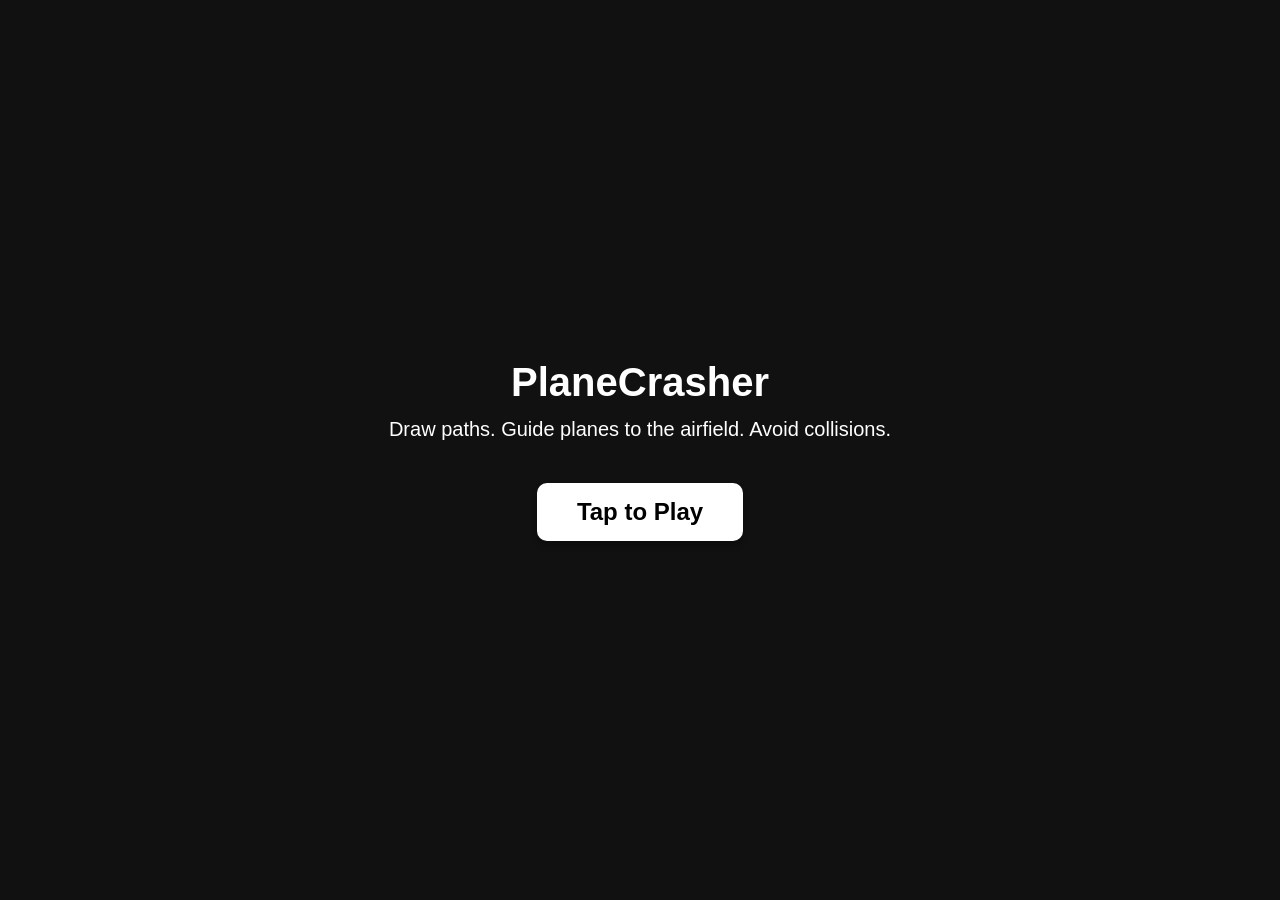
==== index.html @ 51d82347 "WebApplicationFirstDeploy" ====
<!DOCTYPE html>
<html lang="en">
<head>
    <meta charset="UTF-8">
    <meta name="viewport" content="width=device-width, initial-scale=1.0, maximum-scale=1.0, user-scalable=no, viewport-fit=cover">
    
    <meta name="theme-color" content="#000000">
    <meta name="apple-mobile-web-app-capable" content="yes">
    <meta name="apple-mobile-web-app-status-bar-style" content="black-translucent">
    <meta name="apple-mobile-web-app-title" content="PlaneCrasher">
    
    <title>PlaneCrasher</title>
    
    <link rel="manifest" href="manifest.json">
    <link rel="stylesheet" href="style.css">
</head>
<body>
    <div id="gameContainer">
        <canvas id="gameCanvas"></canvas>
        
        <div id="scoreDisplay" class="ui-element">Score: <span id="scoreValue">0</span></div>
        
        <div id="controlsContainer" class="ui-element">
            <button id="uploadBtn" class="control-btn">
                <svg viewBox="0 0 24 24" width="20" height="20" stroke="currentColor" stroke-width="2" fill="none"><path d="M21 15v4a2 2 0 0 1-2 2H5a2 2 0 0 1-2-2v-4M17 8l-5-5-5 5M12 3v12"/></svg>
                <span>Background</span>
            </button>
            <button id="airfieldBtn" class="control-btn">
                <svg viewBox="0 0 24 24" width="20" height="20" stroke="currentColor" stroke-width="2" fill="none"><path d="M17.8 19.2 16 11l3.5-3.5C21 6 21.5 4 21 3c-1-.5-3 0-4.5 1.5L13 8 4.8 6.2c-.5-.1-.9.2-1.1.7l-1.2 3.3c-.2.5.1 1 .6 1.1l7.3 2-2.8 2.8-3.2-.8c-.4-.1-.8.2-1 .6L2.2 18c-.2.4 0 .9.4 1l4.2 1.1 1.1 4.2c.1.4.6.6 1 .4l2.1-1.2c.4-.2.7-.6.6-1l-.8-3.2 2.8-2.8 2 7.3c.1.5.6.8 1.1.6l3.3-1.2c.5-.2.8-.6.7-1.1z"/></svg>
                <span>Select Airfield</span>
            </button>
        </div>
        
        <div id="gameOverScreen" class="overlay hidden">
            <h1>Game Over</h1>
            <p>Final Score: <span id="finalScore">0</span></p>
            <button id="restartBtn" class="action-btn">Restart</button>
        </div>
        
        <div id="startScreen" class="overlay">
            <h1>PlaneCrasher</h1>
            <p>Draw paths. Guide planes to the airfield. Avoid collisions.</p>
            <button id="startBtn" class="action-btn">Tap to Play</button>
        </div>
    </div>

    <input type="file" id="imageUploader" accept="image/*" style="display: none;">

    <script src="game.js"></script>
    
    <script>
        if ('serviceWorker' in navigator) {
            window.addEventListener('load', () => {
                navigator.serviceWorker.register('/sw.js').then(registration => {
                    console.log('ServiceWorker registration successful with scope: ', registration.scope);
                }).catch(err => {
                    console.log('ServiceWorker registration failed: ', err);
                });
            });
        }
    </script>
</body>
</html>
---- style.css ----
/* style.css */

/* Core variables to replicate Apple's native UI look */
:root {
    --system-font: -apple-system, BlinkMacSystemFont, "Segoe UI", Roboto, Helvetica, Arial, sans-serif;
    --material-bg: rgba(255, 255, 255, 0.75);
    --material-blur: blur(12px);
}

/* Base Reset */
* {
    margin: 0;
    padding: 0;
    box-sizing: border-box;
}

body, html {
    width: 100%;
    height: 100%;
    font-family: var(--system-font);
    background-color: #000;
    
    /* CRITICAL MOBILE GAME SETTINGS */
    /* Prevents pull-to-refresh, pinch-to-zoom, and scrolling bounce */
    overflow: hidden;
    touch-action: none;
    user-select: none;
    -webkit-user-select: none;
    -webkit-touch-callout: none;
}

/* Main Container */
#gameContainer {
    position: relative;
    width: 100vw;
    height: 100vh;
    background-color: #ffffff; /* Replicates Color.white */
    display: flex;
    justify-content: center;
    align-items: center;
    overflow: hidden;
}

/* The Canvas */
#gameCanvas {
    position: absolute;
    top: 0;
    left: 0;
    width: 100%;
    height: 100%;
    display: block;
}

/* Replicating SwiftUI's .background(.thinMaterial, in: Capsule()) */
.ui-element {
    position: absolute;
    background: var(--material-bg);
    -webkit-backdrop-filter: var(--material-blur);
    backdrop-filter: var(--material-blur);
    border-radius: 9999px; /* Capsule shape */
    box-shadow: 0 4px 6px rgba(0,0,0,0.1);
    z-index: 10;
    color: #000;
}

/* Top Left Score Overlay */
#scoreDisplay {
    /* env() handles the notch/dynamic island on modern devices */
    top: max(20px, env(safe-area-inset-top));
    left: max(20px, env(safe-area-inset-left));
    padding: 12px 20px;
    font-size: 1.5rem;
    font-weight: bold;
}

/* Bottom Controls Overlay */
#controlsContainer {
    bottom: max(20px, env(safe-area-inset-bottom));
    left: 50%;
    transform: translateX(-50%);
    display: flex;
    gap: 20px;
    padding: 10px 20px;
}

/* Native-feeling text buttons with icons */
.control-btn {
    background: none;
    border: none;
    color: #007aff; /* Standard iOS Blue */
    font-size: 1rem;
    font-weight: 500;
    display: flex;
    align-items: center;
    gap: 8px;
    cursor: pointer;
    padding: 8px 4px;
    font-family: inherit;
}

.control-btn:active {
    opacity: 0.5;
}

/* Full Screen Overlays (Start & Game Over) */
.overlay {
    position: absolute;
    top: 0;
    left: 0;
    width: 100%;
    height: 100%;
    display: flex;
    flex-direction: column;
    justify-content: center;
    align-items: center;
    z-index: 20;
    text-align: center;
}

#gameOverScreen {
    /* Replicates Color.black.opacity(0.75) */
    background-color: rgba(0, 0, 0, 0.75); 
    color: white;
}

#startScreen {
    background-color: #111111;
    color: white;
}

.overlay h1 {
    font-size: 2.5rem;
    font-weight: bold;
    margin-bottom: 10px;
}

#gameOverScreen h1 {
    color: #ff3b30; /* Standard iOS Red */
}

.overlay p {
    font-size: 1.25rem;
    margin-bottom: 40px;
    max-width: 80%;
    line-height: 1.4;
}

/* Big Action Buttons (Restart / Tap to Play) */
.action-btn {
    background-color: white;
    color: black;
    border: none;
    border-radius: 10px;
    padding: 15px 40px;
    font-size: 1.5rem;
    font-weight: bold;
    cursor: pointer;
    font-family: inherit;
    box-shadow: 0 4px 6px rgba(0,0,0,0.3);
    /* Ensure a large enough tap target for mobile */
    min-width: 200px; 
}

.action-btn:active {
    background-color: #e5e5ea;
    transform: scale(0.98);
}

/* Utility to toggle visibility cleanly */
.hidden {
    display: none !important;
}
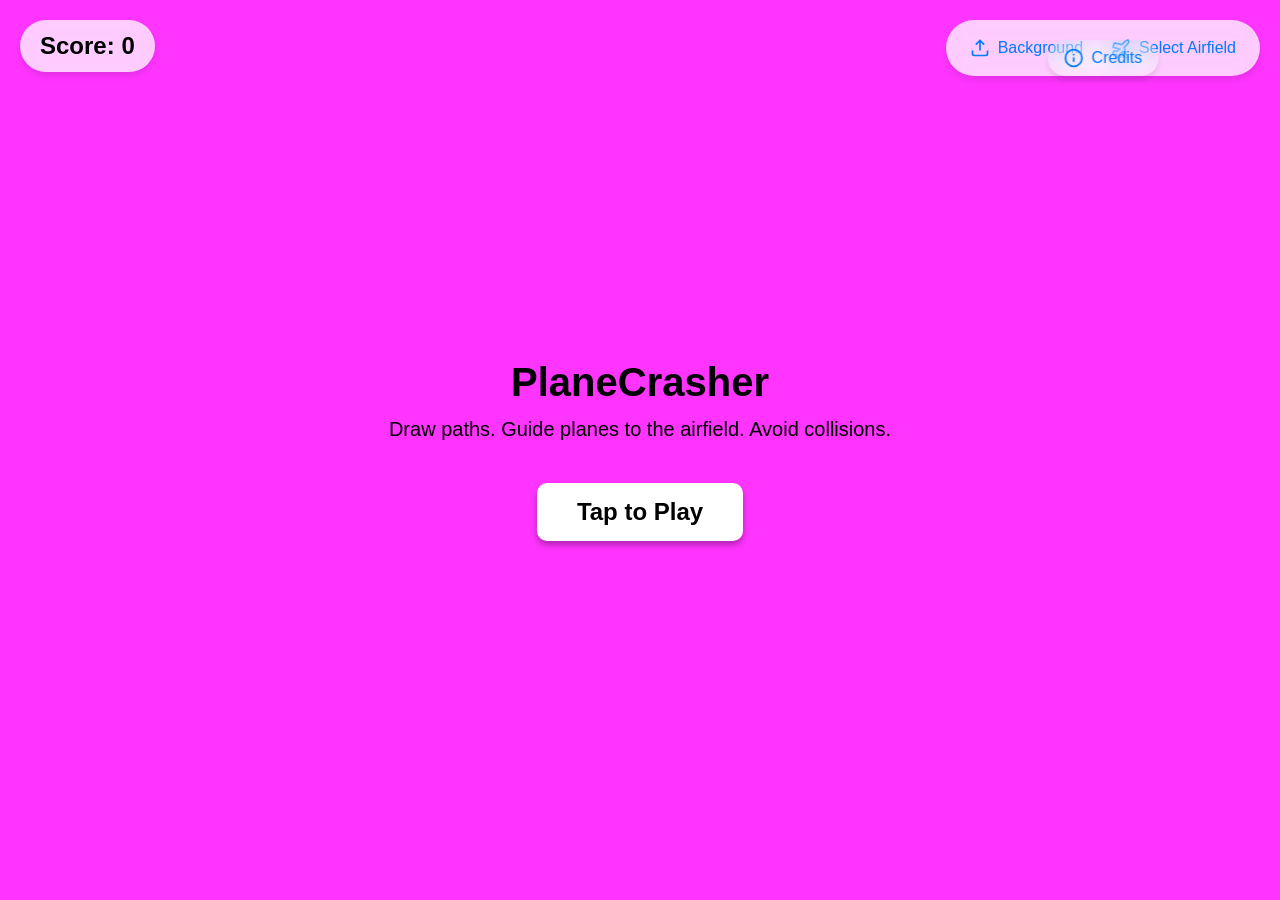
==== commit 61c2bc9c: "otto has been credited" ====
--- a/index.html
+++ b/index.html
@@ -29,6 +29,10 @@
                 <svg viewBox="0 0 24 24" width="20" height="20" stroke="currentColor" stroke-width="2" fill="none"><path d="M17.8 19.2 16 11l3.5-3.5C21 6 21.5 4 21 3c-1-.5-3 0-4.5 1.5L13 8 4.8 6.2c-.5-.1-.9.2-1.1.7l-1.2 3.3c-.2.5.1 1 .6 1.1l7.3 2-2.8 2.8-3.2-.8c-.4-.1-.8.2-1 .6L2.2 18c-.2.4 0 .9.4 1l4.2 1.1 1.1 4.2c.1.4.6.6 1 .4l2.1-1.2c.4-.2.7-.6.6-1l-.8-3.2 2.8-2.8 2 7.3c.1.5.6.8 1.1.6l3.3-1.2c.5-.2.8-.6.7-1.1z"/></svg>
                 <span>Select Airfield</span>
             </button>
+            <a id="creditsBtn" href="README.md" target="_blank" class="ui-element control-btn">
+                <svg viewBox="0 0 24 24" width="20" height="20" stroke="currentColor" stroke-width="2" fill="none" stroke-linecap="round" stroke-linejoin="round"><circle cx="12" cy="12" r="10"></circle><line x1="12" y1="16" x2="12" y2="12"></line><line x1="12" y1="8" x2="12.01" y2="8"></line></svg>
+                <span>Credits</span>
+            </a>
         </div>
         
         <div id="gameOverScreen" class="overlay hidden">
--- a/style.css
+++ b/style.css
@@ -52,14 +52,15 @@
 }
 
 /* Replicating SwiftUI's .background(.thinMaterial, in: Capsule()) */
+/* 1. Find .ui-element and change the z-index from 10 to 30 */
 .ui-element {
     position: absolute;
     background: var(--material-bg);
     -webkit-backdrop-filter: var(--material-blur);
     backdrop-filter: var(--material-blur);
-    border-radius: 9999px; /* Capsule shape */
+    border-radius: 9999px;
     box-shadow: 0 4px 6px rgba(0,0,0,0.1);
-    z-index: 10;
+    z-index: 30; /* CRITICAL: Elevates buttons above the start screen */
     color: #000;
 }
 
@@ -73,11 +74,14 @@
     font-weight: bold;
 }
 
-/* Bottom Controls Overlay */
+/* Top Controls Overlay */
 #controlsContainer {
-    bottom: max(20px, env(safe-area-inset-bottom));
-    left: 50%;
-    transform: translateX(-50%);
+    /* Anchors to the top instead of the bottom, respecting the mobile notch */
+    top: max(20px, env(safe-area-inset-top));
+    
+    /* Anchors to the right side to avoid hitting the score display on the left */
+    right: max(20px, env(safe-area-inset-right));
+    
     display: flex;
     gap: 20px;
     padding: 10px 20px;
@@ -123,9 +127,15 @@
     color: white;
 }
 
+/* 2. Find #startScreen and update it to allow clicks to pass through */
 #startScreen {
-    background-color: #111111;
-    color: white;
+    background-color: rgba(255, 17, 255, 0.85); /* Makes it slightly transparent */ /*all are 17*/
+    pointer-events: none; /* CRITICAL: Lets user tap the canvas behind it */
+}
+
+/* 3. Add this completely NEW rule right below #startScreen */
+#startScreen h1, #startScreen p, #startScreen button {
+    pointer-events: auto; /* Ensures the "Tap to Play" button still works! */
 }
 
 .overlay h1 {
@@ -169,4 +179,14 @@
 /* Utility to toggle visibility cleanly */
 .hidden {
     display: none !important;
+}
+
+/* Top Center Credits Button */
+#creditsBtn {
+    top: max(20px, env(safe-area-inset-top));
+    left: 50%;
+    transform: translateX(-50%);
+    padding: 8px 16px;
+    text-decoration: none; /* Removes the default blue link underline */
+    z-index: 40; /* Keeps it above the start screens */
 }
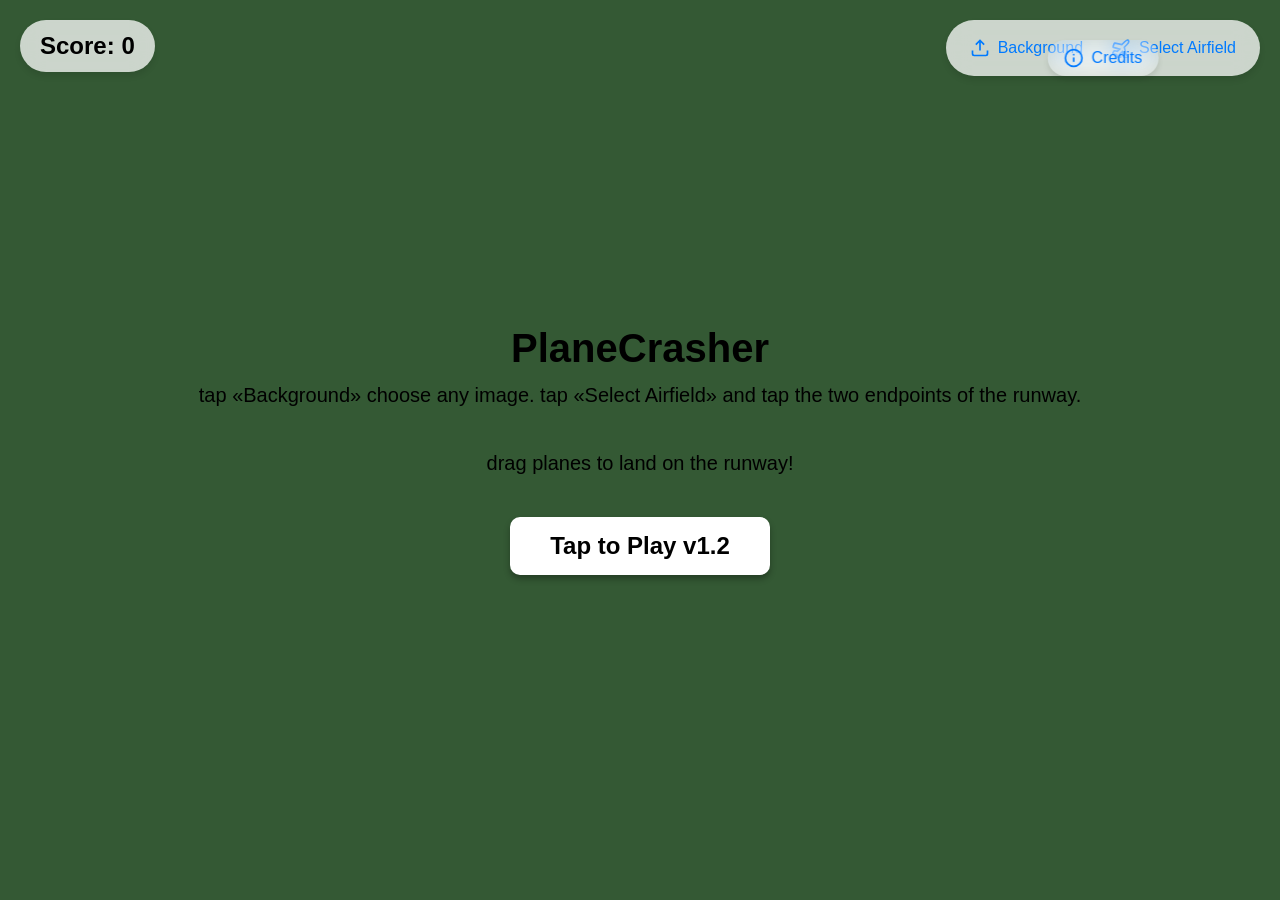
==== commit 68873ef3: "v1.2" ====
--- a/index.html
+++ b/index.html
@@ -29,7 +29,7 @@
                 <svg viewBox="0 0 24 24" width="20" height="20" stroke="currentColor" stroke-width="2" fill="none"><path d="M17.8 19.2 16 11l3.5-3.5C21 6 21.5 4 21 3c-1-.5-3 0-4.5 1.5L13 8 4.8 6.2c-.5-.1-.9.2-1.1.7l-1.2 3.3c-.2.5.1 1 .6 1.1l7.3 2-2.8 2.8-3.2-.8c-.4-.1-.8.2-1 .6L2.2 18c-.2.4 0 .9.4 1l4.2 1.1 1.1 4.2c.1.4.6.6 1 .4l2.1-1.2c.4-.2.7-.6.6-1l-.8-3.2 2.8-2.8 2 7.3c.1.5.6.8 1.1.6l3.3-1.2c.5-.2.8-.6.7-1.1z"/></svg>
                 <span>Select Airfield</span>
             </button>
-            <a id="creditsBtn" href="README.md" target="_blank" class="ui-element control-btn">
+            <a id="creditsBtn" href="credits.html" target="_blank" class="ui-element control-btn">
                 <svg viewBox="0 0 24 24" width="20" height="20" stroke="currentColor" stroke-width="2" fill="none" stroke-linecap="round" stroke-linejoin="round"><circle cx="12" cy="12" r="10"></circle><line x1="12" y1="16" x2="12" y2="12"></line><line x1="12" y1="8" x2="12.01" y2="8"></line></svg>
                 <span>Credits</span>
             </a>
@@ -43,8 +43,9 @@
         
         <div id="startScreen" class="overlay">
             <h1>PlaneCrasher</h1>
-            <p>Draw paths. Guide planes to the airfield. Avoid collisions.</p>
-            <button id="startBtn" class="action-btn">Tap to Play</button>
+            <p>tap «Background» choose any image. tap «Select Airfield» and tap the two endpoints of the runway.</p>
+            <p>drag planes to land on the runway!</p>
+            <button id="startBtn" class="action-btn">Tap to Play v1.2</button>
         </div>
     </div>
 
--- a/style.css
+++ b/style.css
@@ -129,7 +129,7 @@
 
 /* 2. Find #startScreen and update it to allow clicks to pass through */
 #startScreen {
-    background-color: rgba(255, 17, 255, 0.85); /* Makes it slightly transparent */ /*all are 17*/
+    background-color: rgba(17, 60, 17, 0.85); /* Makes it slightly transparent */ /*all are 17*/
     pointer-events: none; /* CRITICAL: Lets user tap the canvas behind it */
 }
 
@@ -188,5 +188,5 @@
     transform: translateX(-50%);
     padding: 8px 16px;
     text-decoration: none; /* Removes the default blue link underline */
-    z-index: 40; /* Keeps it above the start screens */
+    z-index: 20; /* Keeps it above the start screens */
 }
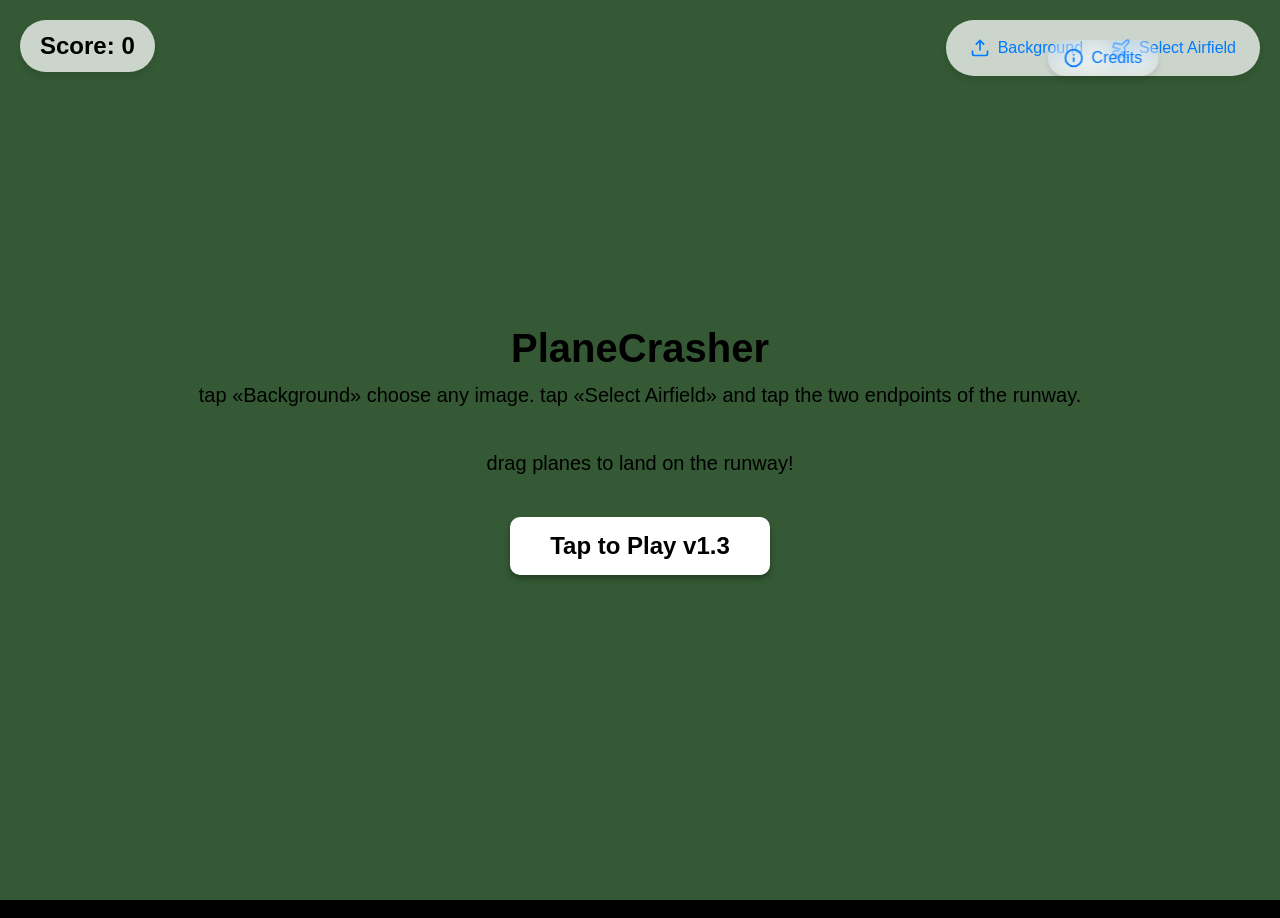
==== commit 2f54b409: "v1.3" ====
--- a/index.html
+++ b/index.html
@@ -45,7 +45,7 @@
             <h1>PlaneCrasher</h1>
             <p>tap «Background» choose any image. tap «Select Airfield» and tap the two endpoints of the runway.</p>
             <p>drag planes to land on the runway!</p>
-            <button id="startBtn" class="action-btn">Tap to Play v1.2</button>
+            <button id="startBtn" class="action-btn">Tap to Play v1.3</button>
         </div>
     </div>
 
@@ -65,4 +65,5 @@
         }
     </script>
 </body>
-</html>+</html>
+window.innerWidth
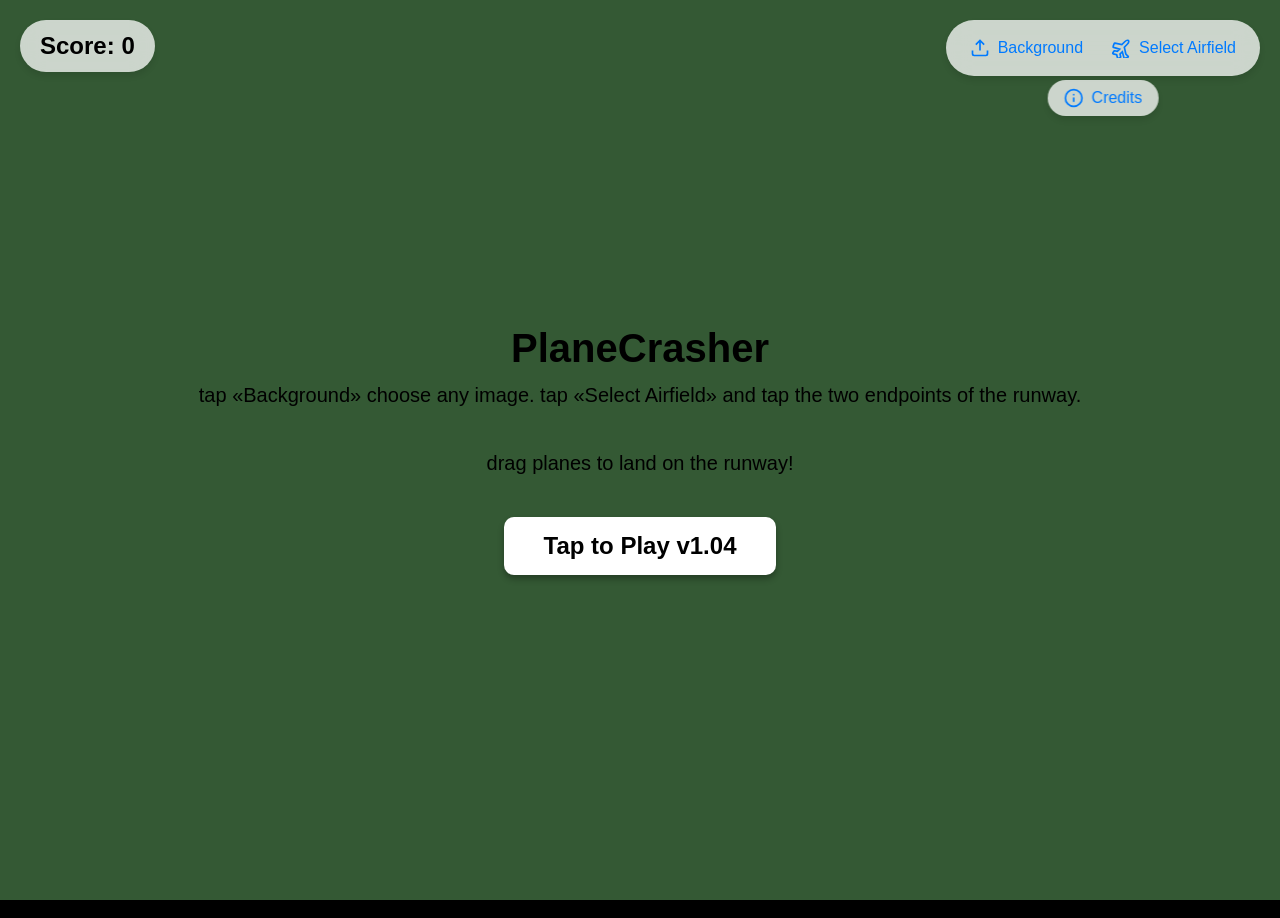
==== commit 802187cb: "v1.04" ====
--- a/index.html
+++ b/index.html
@@ -45,7 +45,7 @@
             <h1>PlaneCrasher</h1>
             <p>tap «Background» choose any image. tap «Select Airfield» and tap the two endpoints of the runway.</p>
             <p>drag planes to land on the runway!</p>
-            <button id="startBtn" class="action-btn">Tap to Play v1.3</button>
+            <button id="startBtn" class="action-btn">Tap to Play v1.04</button>
         </div>
     </div>
 
--- a/style.css
+++ b/style.css
@@ -183,10 +183,11 @@
 
 /* Top Center Credits Button */
 #creditsBtn {
-    top: max(20px, env(safe-area-inset-top));
+    top: max(60px, env(safe-area-inset-top));
     left: 50%;
     transform: translateX(-50%);
     padding: 8px 16px;
     text-decoration: none; /* Removes the default blue link underline */
     z-index: 20; /* Keeps it above the start screens */
+    background-color: rgba(255, 255, 255, 0.75);
 }
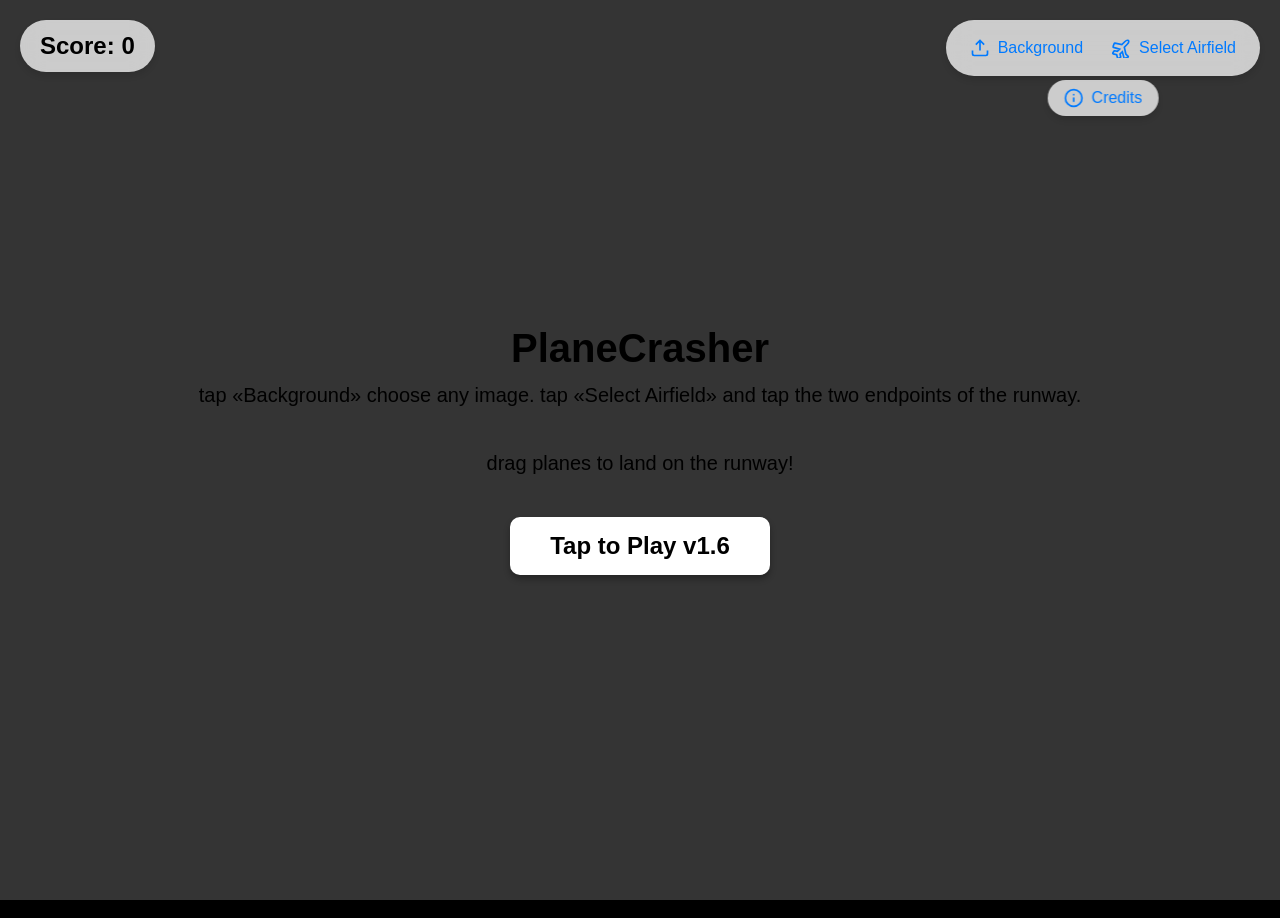
==== commit a5900067: "v1.06" ====
--- a/index.html
+++ b/index.html
@@ -45,7 +45,7 @@
             <h1>PlaneCrasher</h1>
             <p>tap «Background» choose any image. tap «Select Airfield» and tap the two endpoints of the runway.</p>
             <p>drag planes to land on the runway!</p>
-            <button id="startBtn" class="action-btn">Tap to Play v1.04</button>
+            <button id="startBtn" class="action-btn">Tap to Play v1.6</button>
         </div>
     </div>
 
--- a/style.css
+++ b/style.css
@@ -129,7 +129,7 @@
 
 /* 2. Find #startScreen and update it to allow clicks to pass through */
 #startScreen {
-    background-color: rgba(17, 60, 17, 0.85); /* Makes it slightly transparent */ /*all are 17*/
+    background-color: rgba(17, 17, 17, 0.85); /* Makes it slightly transparent */ /*all are 17*/
     pointer-events: none; /* CRITICAL: Lets user tap the canvas behind it */
 }
 
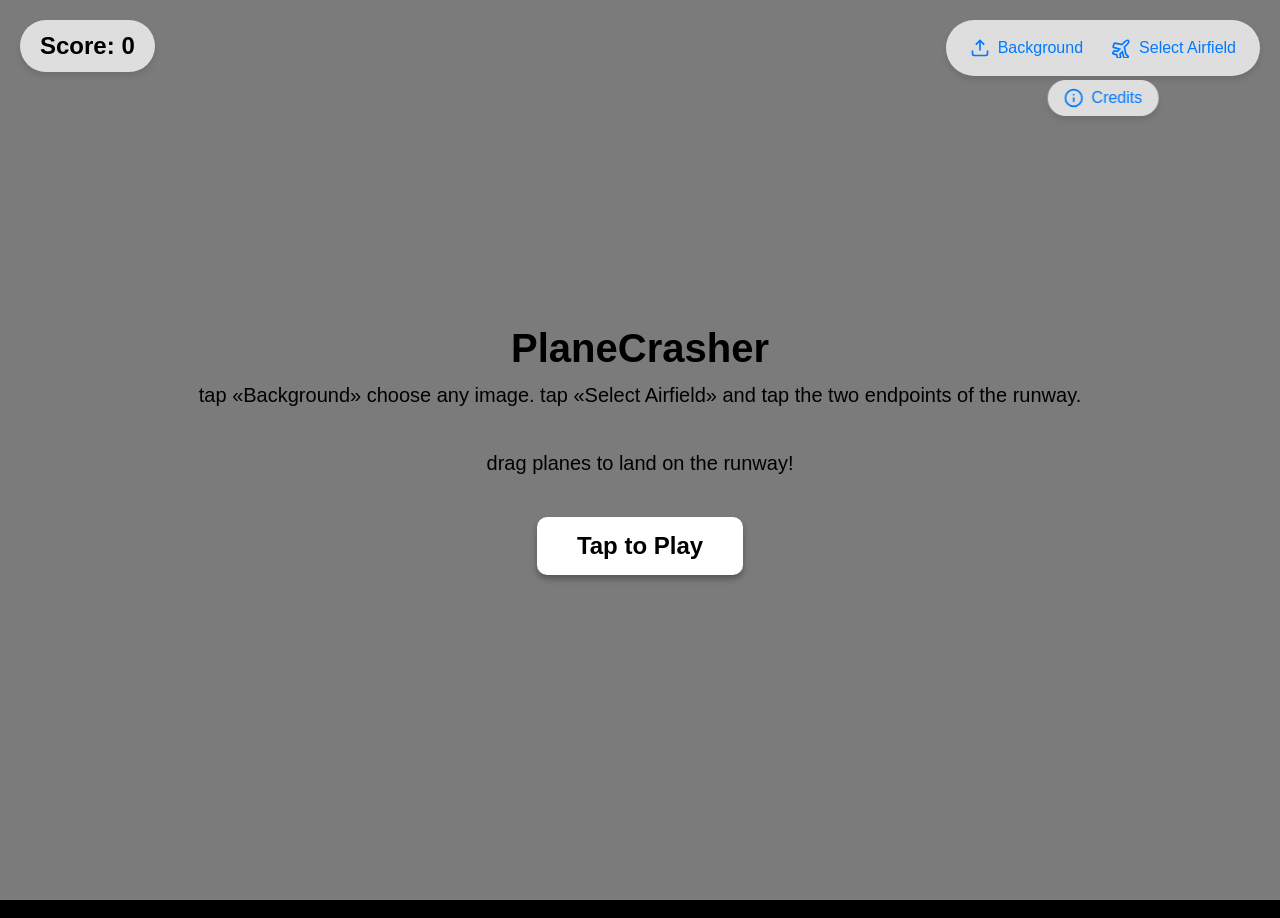
==== commit d3e84748: "pause screen" ====
--- a/index.html
+++ b/index.html
@@ -18,7 +18,7 @@
     <div id="gameContainer">
         <canvas id="gameCanvas"></canvas>
         
-        <div id="scoreDisplay" class="ui-element">Score: <span id="scoreValue">0</span></div>
+        <div id="scoreDisplay" class="ui-element" style="cursor: pointer;" title="Tap to Pause">Score: <span id="scoreValue">0</span></div>
         
         <div id="controlsContainer" class="ui-element">
             <button id="uploadBtn" class="control-btn">
@@ -34,6 +34,11 @@
                 <span>Credits</span>
             </a>
         </div>
+
+        <div id="pauseScreen" class="overlay hidden">
+            <h1>Game Paused</h1>
+            <button id="resumeBtn" class="action-btn">Resume</button>
+        </div>
         
         <div id="gameOverScreen" class="overlay hidden">
             <h1>Game Over</h1>
@@ -45,7 +50,7 @@
             <h1>PlaneCrasher</h1>
             <p>tap «Background» choose any image. tap «Select Airfield» and tap the two endpoints of the runway.</p>
             <p>drag planes to land on the runway!</p>
-            <button id="startBtn" class="action-btn">Tap to Play v1.6</button>
+            <button id="startBtn" class="action-btn">Tap to Play</button>
         </div>
     </div>
 
--- a/style.css
+++ b/style.css
@@ -129,7 +129,7 @@
 
 /* 2. Find #startScreen and update it to allow clicks to pass through */
 #startScreen {
-    background-color: rgba(17, 17, 17, 0.85); /* Makes it slightly transparent */ /*all are 17*/
+    background-color: rgba(100, 100, 100, 0.85); /* Makes it slightly transparent */ /*all are 17*/
     pointer-events: none; /* CRITICAL: Lets user tap the canvas behind it */
 }
 
@@ -190,4 +190,19 @@
     text-decoration: none; /* Removes the default blue link underline */
     z-index: 20; /* Keeps it above the start screens */
     background-color: rgba(255, 255, 255, 0.75);
+}
+
+/* Pause Screen Overlay */
+#pauseScreen {
+    background-color: rgba(0, 0, 0, 0.5); /* Lighter than game over screen */
+    pointer-events: none; /* Allows clicks to pass through to the top/bottom buttons */
+}
+
+#pauseScreen h1, #pauseScreen button {
+    pointer-events: auto; /* Ensures the resume button is still clickable */
+}
+
+/* Make the score button feel clickable */
+#scoreDisplay:active {
+    transform: scale(0.95);
 }
